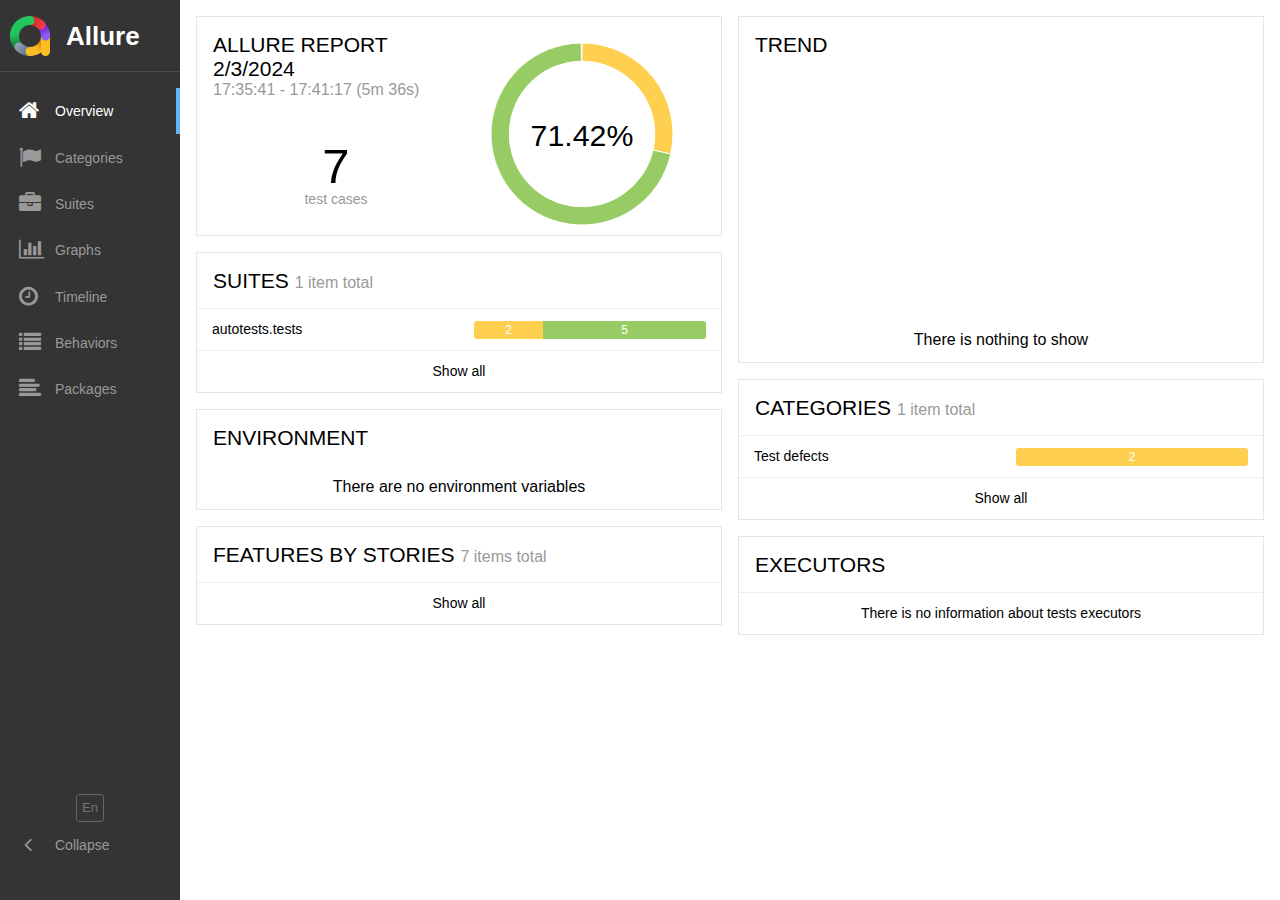
==== autotests/allure-reports/index.html @ f4393806 "fix" ====
<!DOCTYPE html>
<html dir="ltr" lang="en">
<head>
    <meta charset="utf-8">
    <title>Allure Report</title>
    <link rel="favicon" href="favicon.ico">
    <link rel="stylesheet" type="text/css" href="styles.css">
    <link rel="stylesheet" type="text/css" href="plugin/screen-diff/styles.css">
</head>
<body>
    <div id="alert"></div>
    <div id="content">
        <span class="spinner">
            <span class="spinner__circle"></span>
        </span>
    </div>
    <div id="popup"></div>
    <script src="app.js"></script>
    <script src="plugin/behaviors/index.js"></script>
    <script src="plugin/packages/index.js"></script>
    <script src="plugin/screen-diff/index.js"></script>
    <script async src="https://www.googletagmanager.com/gtag/js?id=G-FVWC4GKEYS"></script>
    <script>
        window.dataLayer = window.dataLayer || [];
        function gtag(){dataLayer.push(arguments);}
        gtag('js', new Date());
        gtag('config', 'G-FVWC4GKEYS', {
          'allureVersion': 'dev',
          'reportUuid': '3bee2ad7-4f42-415b-8a12-5e9bfb989eb9',
          'single_file': false
        });
    </script>
</body>
</html>
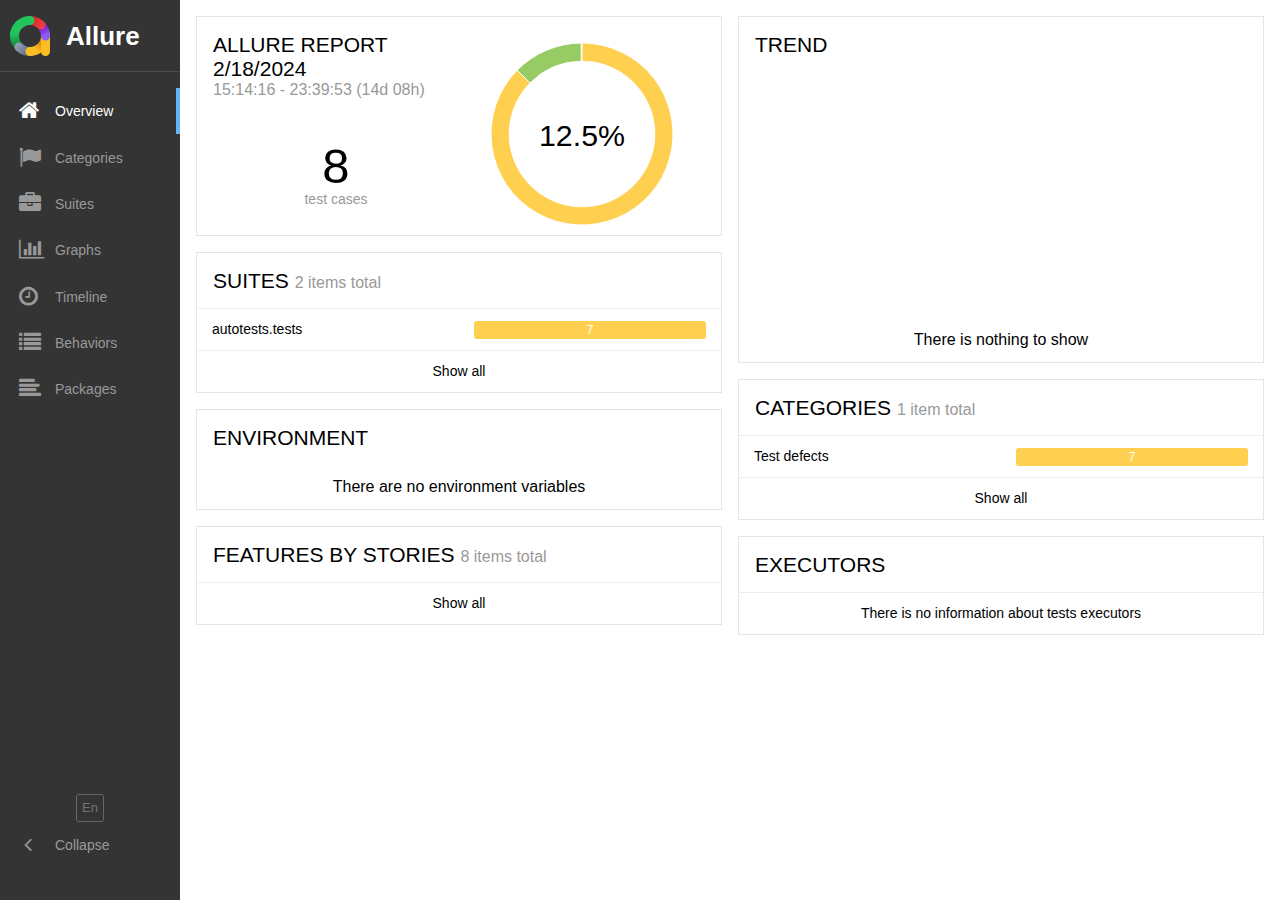
==== commit c5d1ded1: "fix" ====
--- a/autotests/allure-reports/index.html
+++ b/autotests/allure-reports/index.html
@@ -26,7 +26,7 @@
         gtag('js', new Date());
         gtag('config', 'G-FVWC4GKEYS', {
           'allureVersion': 'dev',
-          'reportUuid': '3bee2ad7-4f42-415b-8a12-5e9bfb989eb9',
+          'reportUuid': '594e81cf-813d-49ab-b65a-fac70982d67a',
           'single_file': false
         });
     </script>
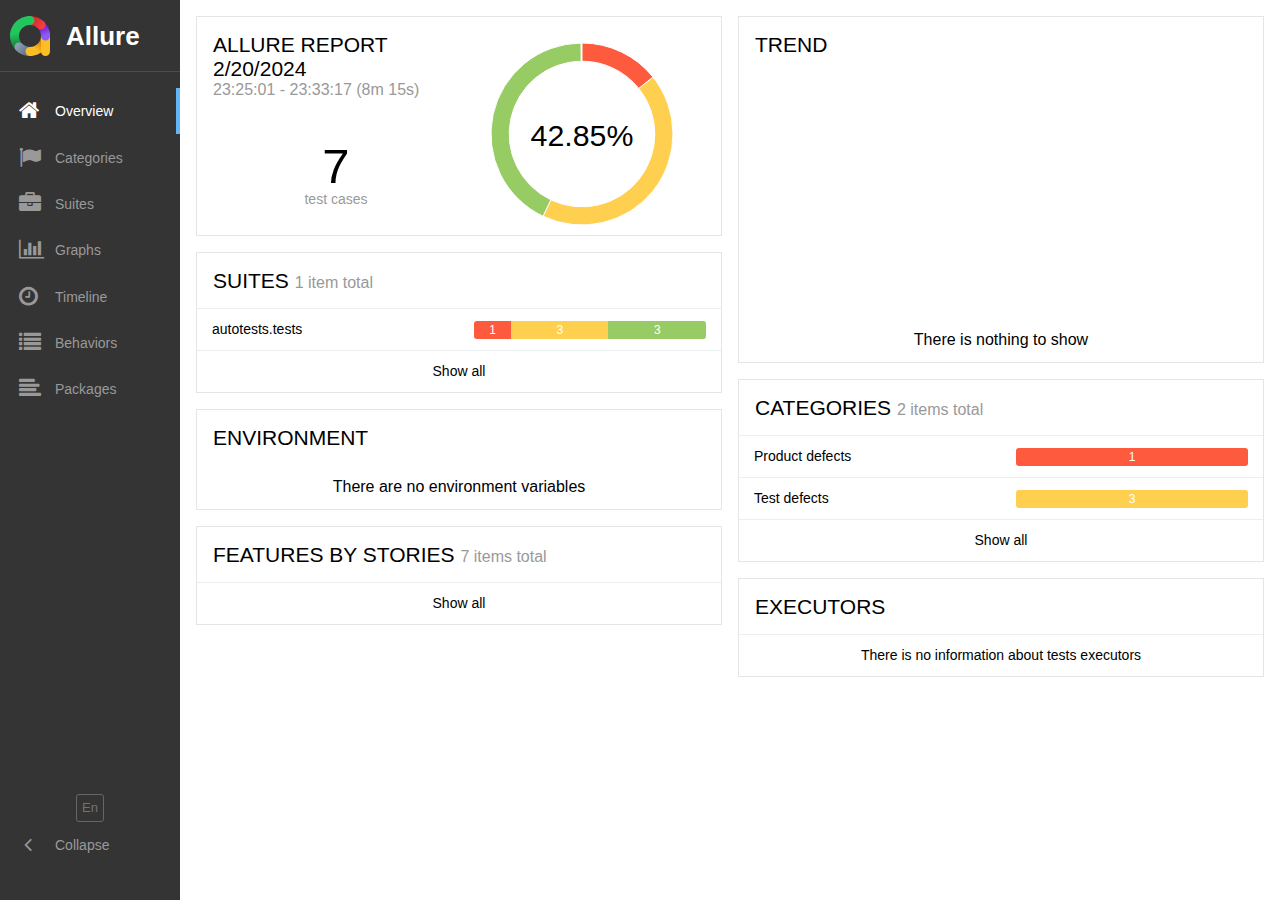
==== commit 6c71a9f3: "fix" ====
--- a/autotests/allure-reports/index.html
+++ b/autotests/allure-reports/index.html
@@ -26,7 +26,7 @@
         gtag('js', new Date());
         gtag('config', 'G-FVWC4GKEYS', {
           'allureVersion': 'dev',
-          'reportUuid': '594e81cf-813d-49ab-b65a-fac70982d67a',
+          'reportUuid': '4d22bcbf-25f3-4527-86f0-2f6c23013db5',
           'single_file': false
         });
     </script>
